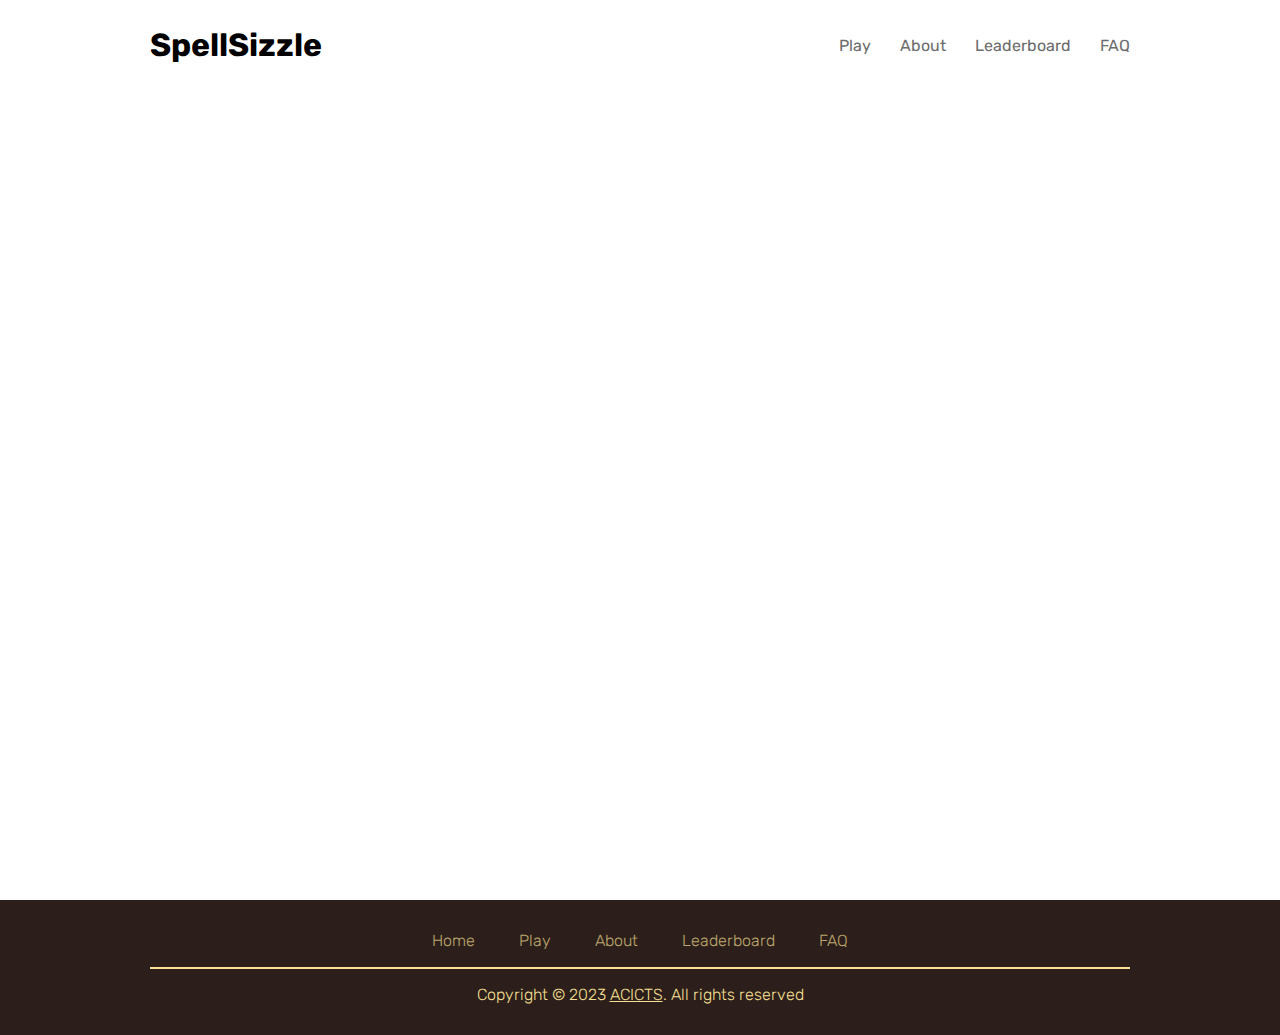
==== about.html @ 4e70a7ab "Initial Commit" ====
<!DOCTYPE html>
<html lang="en">
	<head>
		<meta charset="UTF-8" />
		<meta http-equiv="X-UA-Compatible" content="IE=edge" />
		<meta name="viewport" content="width=device-width, initial-scale=1.0" />
		<link rel="stylesheet" href="./assets/css/global.css" />
		<link rel="preconnect" href="https://fonts.googleapis.com" />
		<link rel="preconnect" href="https://fonts.gstatic.com" crossorigin />
		<link
			href="https://fonts.googleapis.com/css2?family=Rubik:wght@300;400;500;600;700;800;900&display=swap"
			rel="stylesheet"
		/>
		<link
			rel="shortcut icon"
			href="./assets/images/logo.png"
			type="image/png"
		/>
		<title>SpellSizzle | About</title>
	</head>
	<body>
		<header>
			<nav>
				<a href="./index.html"><h1>SpellSizzle</h1></a>
				<ul>
					<li><a href="./play.html">Play</a></li>
					<li><a href="./about.html">About</a></li>
					<li><a href="./leaderboard.html">Leaderboard</a></li>
					<li><a href="./faq.html">FAQ</a></li>
				</ul>
			</nav>
		</header>
		<main></main>
		<footer>
			<ul>
				<li><a href="./index.html">Home</a></li>
				<li><a href="./play.html">Play</a></li>
				<li><a href="./about.html">About</a></li>
				<li><a href="./leaderboard.html">Leaderboard</a></li>
				<li><a href="./faq.html">FAQ</a></li>
			</ul>
			<hr color="#fae094" />
			<p>
				Copyright &#169; 2023
				<a href="https://acicts.lk/" target="_blank">ACICTS</a>. All
				rights reserved
			</p>
		</footer>
	</body>
</html>
---- assets/css/global.css ----
* {
	margin: 0;
	padding: 0;
	box-sizing: border-box;
	font-family: 'Rubik', sans-serif;
	scroll-behavior: smooth;
}

a {
	color: black;
	text-decoration: none;
}

header {
	width: 100%;
	padding: 0px 150px;
}

header nav {
	display: flex;
	align-items: center;
	height: 10vh;
	justify-content: space-between;
}
header nav ul {
	list-style: none;
}
header nav ul li {
	display: inline-flex;
	margin-right: 25px;
}

header nav ul li:last-child {
	margin-right: 0px;
}

header nav ul li a {
	color: #6c6c6c;
	transition: all 0.5s ease;
}

header nav ul li a:hover {
	color: black;
}

main {
	min-height: 90vh;
	padding: 0px 150px;
}

footer {
	background-color: #2c1f1b;
	color: #fae094;
	width: 100%;
	padding: 15px 150px;
	height: 15vh;
	display: flex;
	flex-direction: column;
	align-items: center;
	justify-content: space-evenly;
	font-weight: lighter;
}
footer hr {
	width: 100%;
	color: #fae094;
}
footer ul {
	list-style: none;
}
footer ul li {
	display: inline-flex;
	margin-right: 40px;
}
footer ul li:last-child {
	margin-right: 0;
}
footer ul li a {
	color: #fae094;
	transition: all 0.5s ease;
	opacity: 0.7;
}

footer ul li a:hover {
	color: #ffdf81;
	opacity: 1;
}

footer p a {
	color: #fae094;
	text-decoration: underline;
}
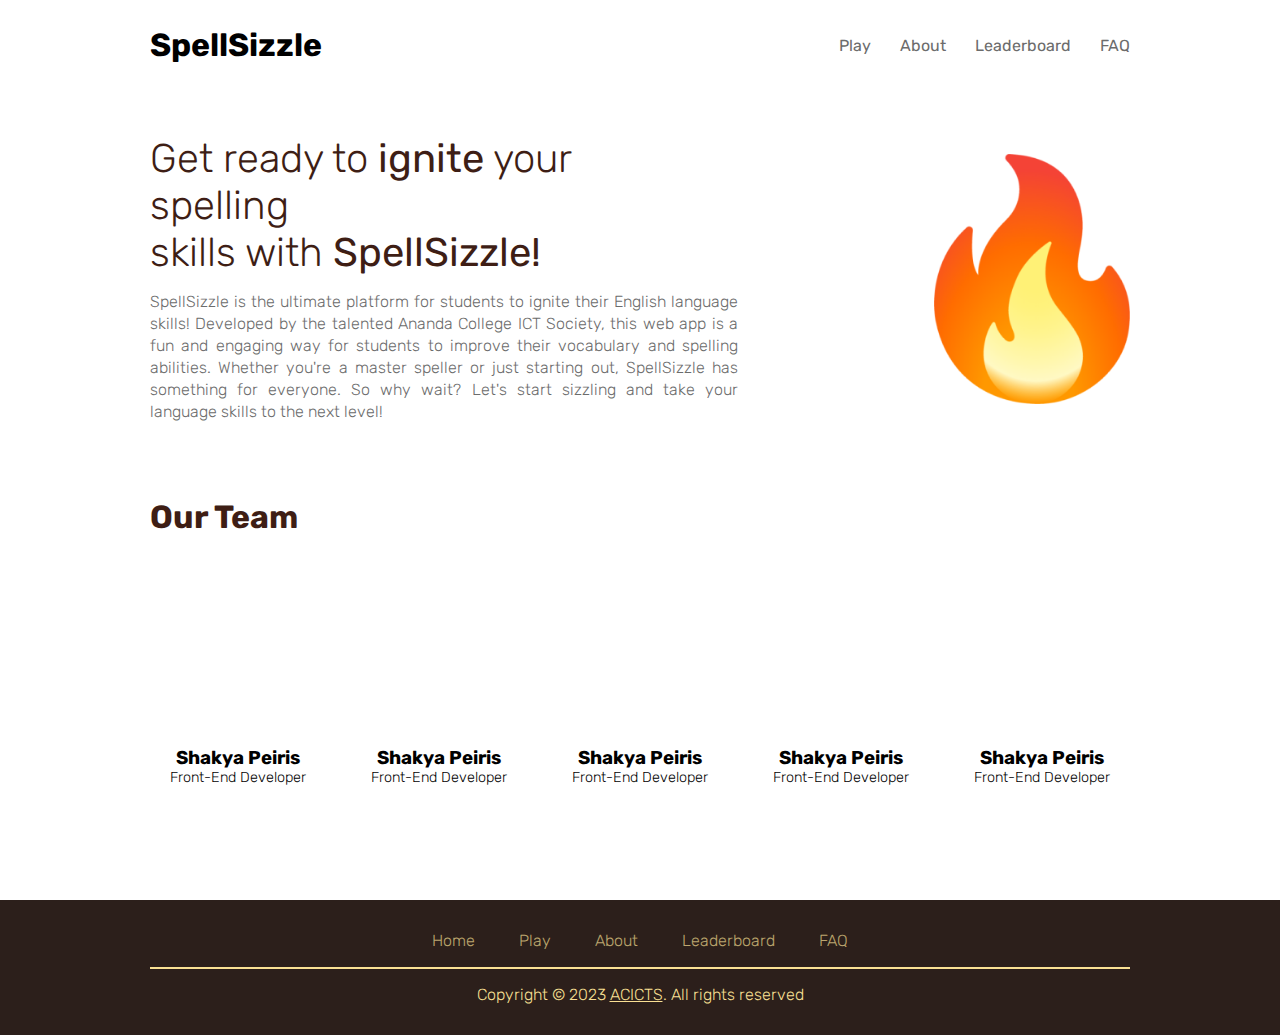
==== commit c79dbab1: "Implement about page" ====
--- a/about.html
+++ b/about.html
@@ -5,6 +5,7 @@
 		<meta http-equiv="X-UA-Compatible" content="IE=edge" />
 		<meta name="viewport" content="width=device-width, initial-scale=1.0" />
 		<link rel="stylesheet" href="./assets/css/global.css" />
+		<link rel="stylesheet" href="./assets/css/about.css" />
 		<link rel="preconnect" href="https://fonts.googleapis.com" />
 		<link rel="preconnect" href="https://fonts.gstatic.com" crossorigin />
 		<link
@@ -30,7 +31,35 @@
 				</ul>
 			</nav>
 		</header>
-		<main></main>
+		<main>
+			<section class="head-section">
+				<div class="text-container">
+					<h1>
+						Get ready to <b>ignite</b> your<br />
+						spelling <br />
+						skills with
+						<b>SpellSizzle!</b>
+					</h1>
+					<p>
+						SpellSizzle is the ultimate platform for students to
+						ignite their English language skills! Developed by the
+						talented Ananda College ICT Society, this web app is a
+						fun and engaging way for students to improve their
+						vocabulary and spelling abilities. Whether you're a
+						master speller or just starting out, SpellSizzle has
+						something for everyone. So why wait? Let's start
+						sizzling and take your language skills to the next
+						level!
+					</p>
+				</div>
+				<img src="./assets/images/fire.png" />
+			</section>
+			<section class="team-section">
+				<h1>Our Team</h1>
+
+				<ul class="team-container"></ul>
+			</section>
+		</main>
 		<footer>
 			<ul>
 				<li><a href="./index.html">Home</a></li>
@@ -47,4 +76,23 @@
 			</p>
 		</footer>
 	</body>
+	<script>
+		const teamMemberList = document.querySelector('.team-container');
+		const teamMembers = [
+			{
+				name: 'Shakya Peiris',
+				designation: 'Front-End Developer',
+				image: 'https://avatars.githubusercontent.com/u/72783701?v=4',
+			},
+		];
+		for (let i = 0; i < 5; i++) {
+			teamMemberList.innerHTML += `<li class='team-member'>
+					<div class='profile-pic' style="background-image: url(${teamMembers[0].image});"></div>
+					<div class='text-container'>
+						<h3>${teamMembers[0].name}</h3>
+						<p>${teamMembers[0].designation}</p>
+					</div>
+				</li>`;
+		}
+	</script>
 </html>
--- a/assets/css/about.css
+++ b/assets/css/about.css
@@ -0,0 +1,74 @@
+main {
+	padding-top: 45px;
+	padding-bottom: 45px;
+}
+main section.head-section {
+	width: 100%;
+	display: flex;
+	align-items: center;
+	justify-content: space-between;
+	height: max-content;
+}
+main section.head-section .text-container {
+	width: 60%;
+	color: #3e1e15;
+	height: 100%;
+	display: flex;
+	align-items: start;
+	justify-content: space-evenly;
+	flex-direction: column;
+}
+
+main section.head-section .text-container h1 {
+	font-weight: lighter;
+	font-size: 2.5rem;
+}
+
+main section.head-section .text-container p {
+	text-align: justify;
+	font-weight: lighter;
+	color: #6c6c6c;
+	margin-top: 15px;
+	line-height: 22px;
+}
+main section.head-section img {
+	width: auto;
+	height: 250px;
+}
+
+main section.team-section {
+	margin-top: 75px;
+}
+
+main section.team-section h1 {
+	font-size: 2rem;
+	color: #3e1e15;
+}
+main section.team-section .team-container {
+	width: 100%;
+	display: flex;
+	align-items: center;
+	justify-content: space-between;
+	margin-top: 25px;
+	list-style: none;
+}
+
+main section.team-section .team-container .team-member {
+	width: 18%;
+}
+main section.team-section .team-container .team-member .profile-pic {
+	width: 100%;
+	aspect-ratio: 1/1;
+	background-size: cover;
+	background-position: center;
+	background-repeat: no-repeat;
+}
+main section.team-section .team-container .team-member .text-container {
+	text-align: center;
+	width: 100%;
+	margin-top: 10px;
+}
+main section.team-section .team-container .team-member .text-container p {
+	font-weight: lighter;
+	font-size: 0.9rem;
+}
